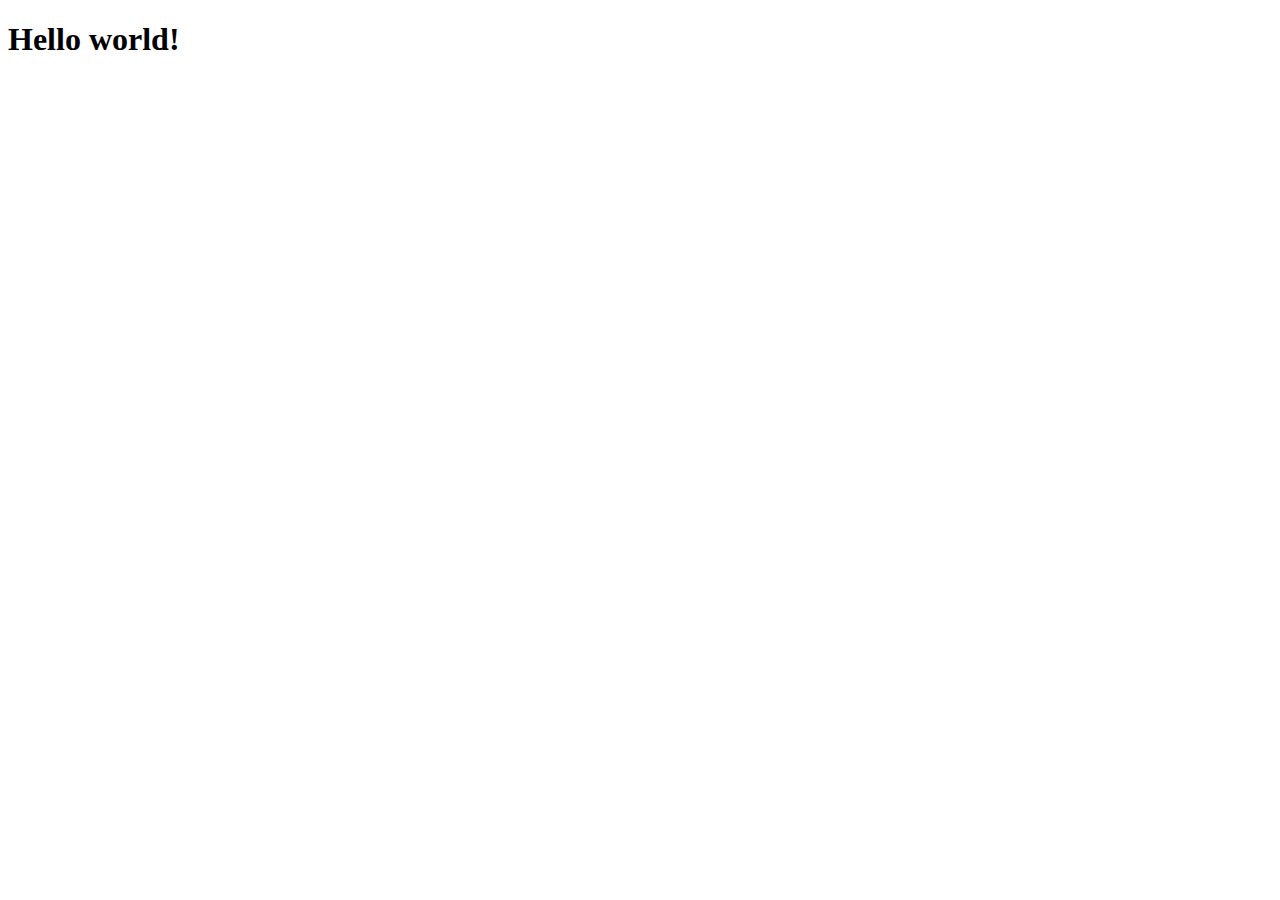
==== index.html @ f4350553 "add index.html" ====
<!DOCTYPE html>
<html lang="en">
<head>
    <meta charset="UTF-8">
    <meta name="viewport" content="width=device-width, initial-scale=1.0">
    <title>Document</title>
</head>
<body>
    <h1>Hello world!</h1>
</body>
</html>
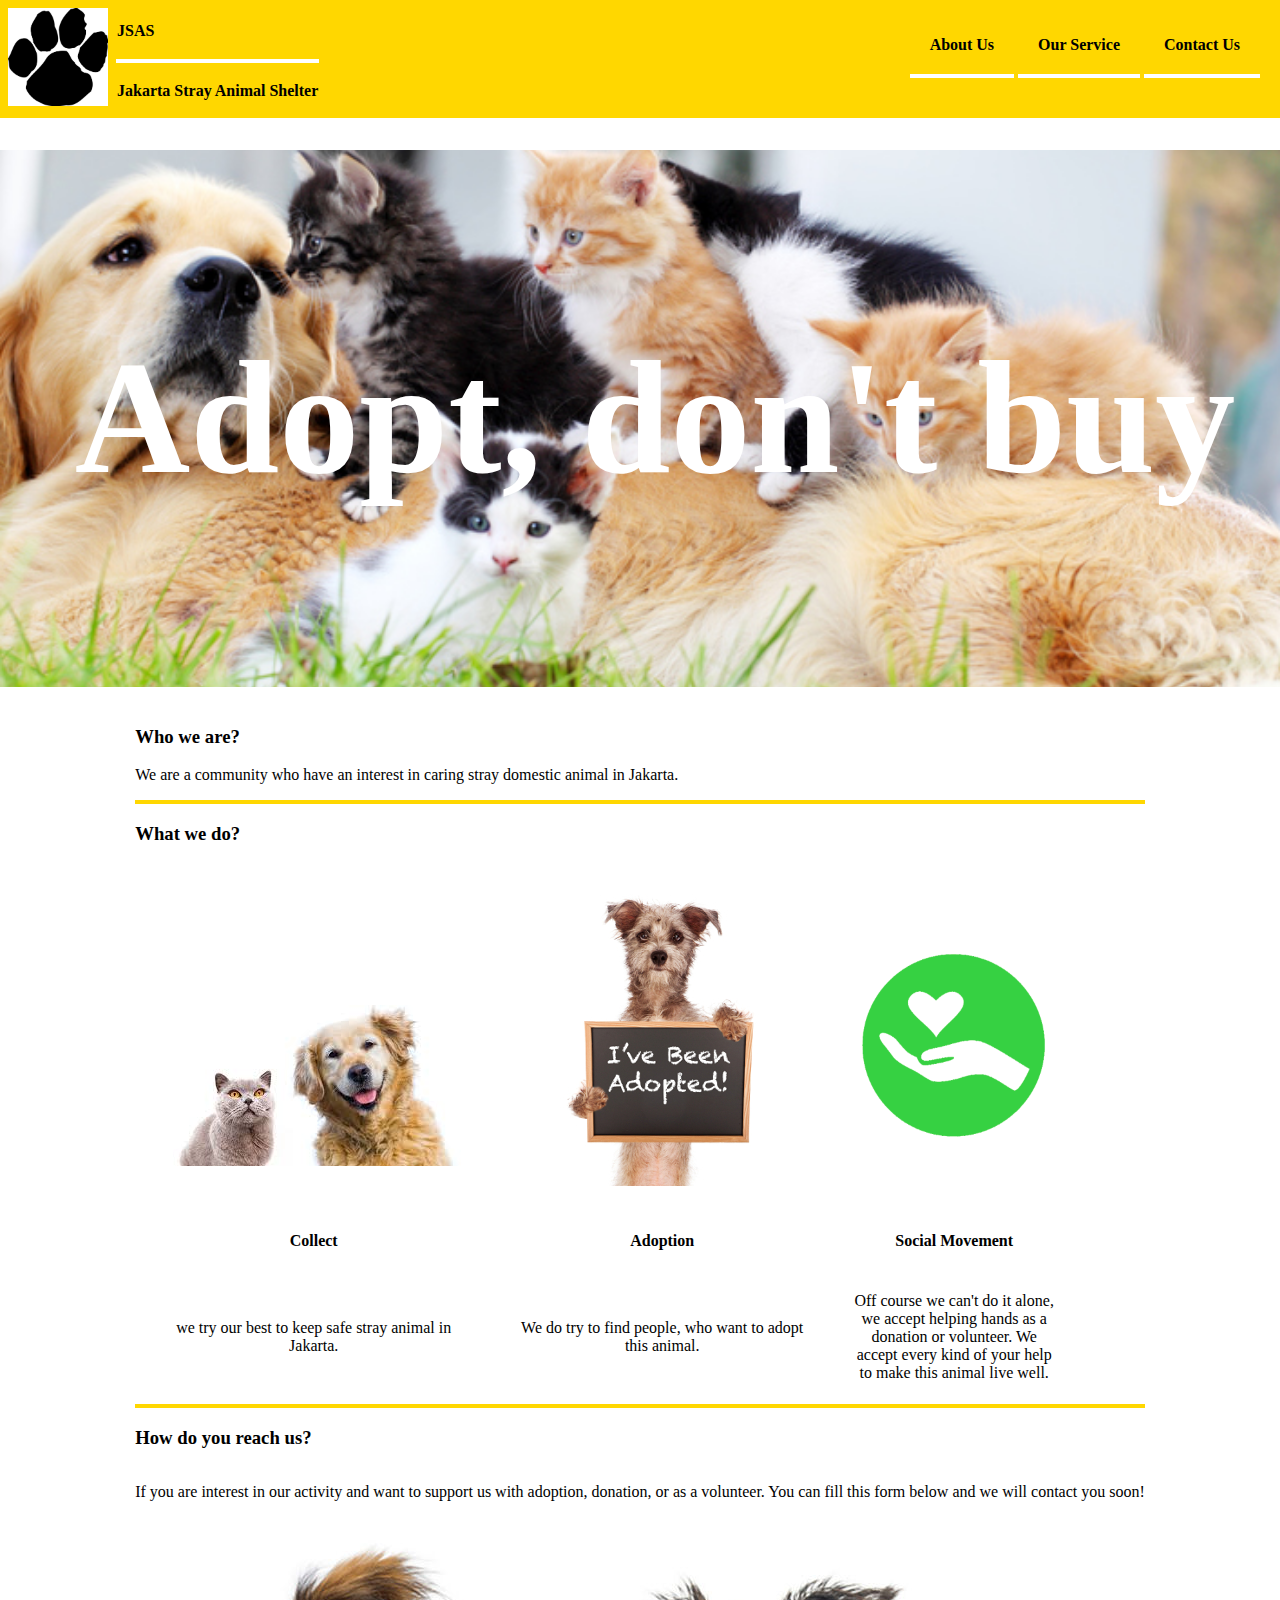
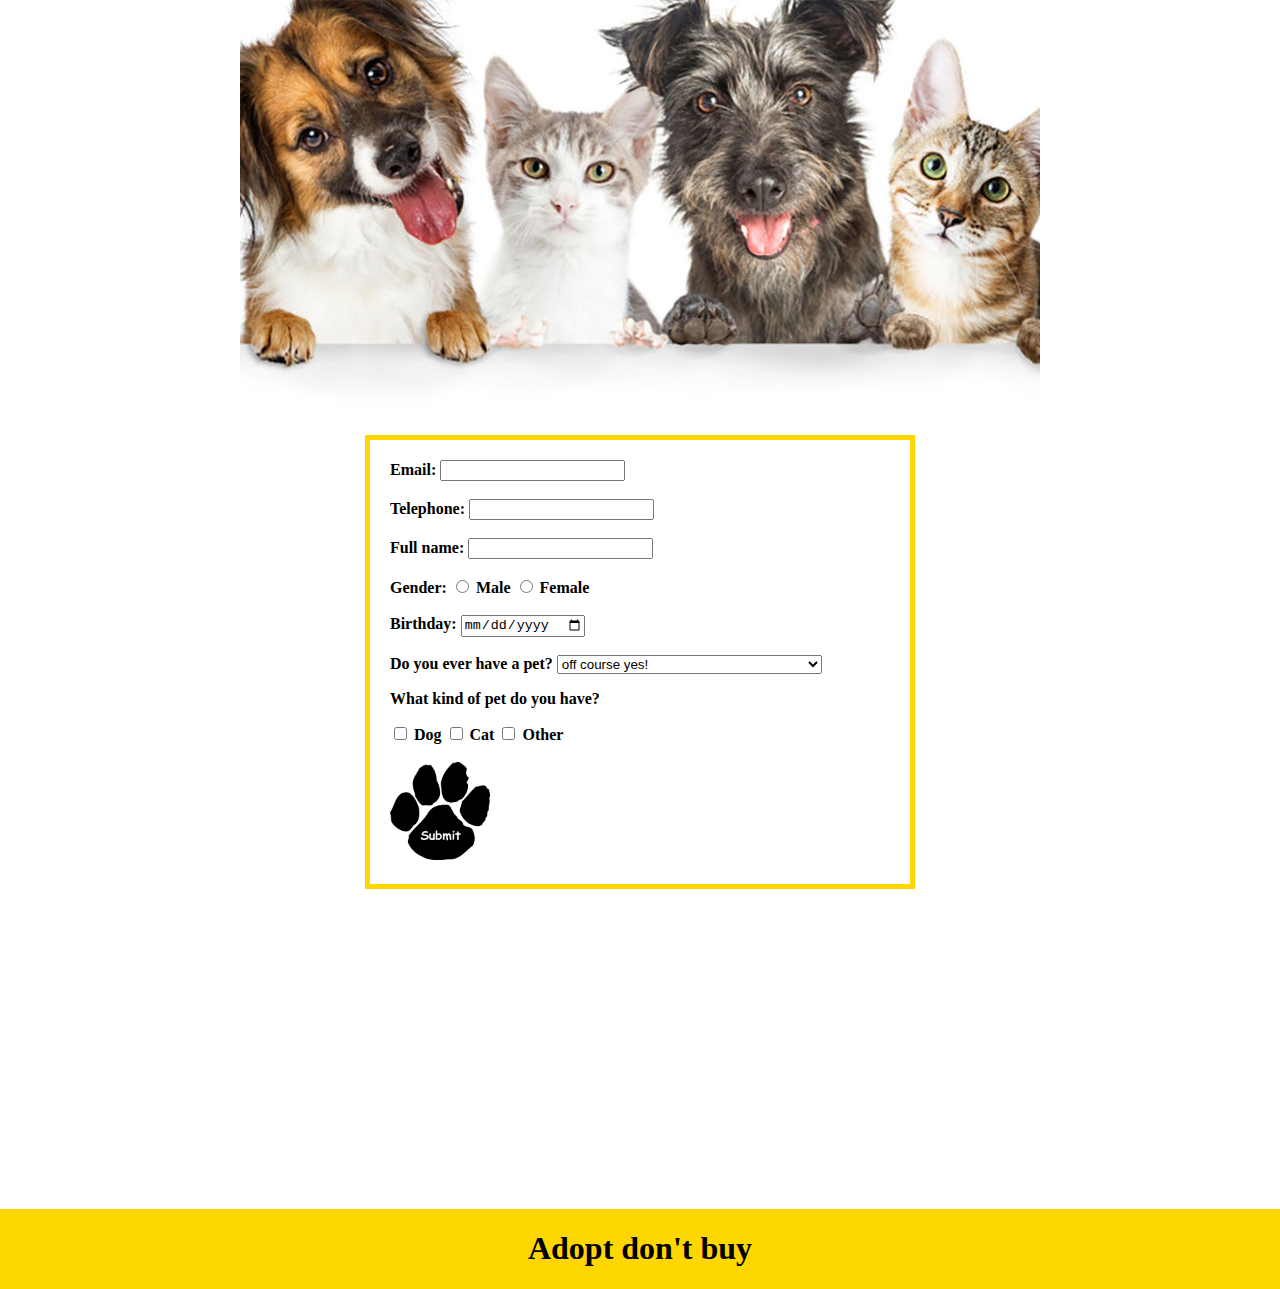
==== commit 3838fa72: "add challenge W1D3" ====
--- a/index.html
+++ b/index.html
@@ -1,11 +1,109 @@
-<!DOCTYPE html>
-<html lang="en">
-<head>
-    <meta charset="UTF-8">
-    <meta name="viewport" content="width=device-width, initial-scale=1.0">
-    <title>Document</title>
-</head>
-<body>
-    <h1>Hello world!</h1>
-</body>
+﻿<!DOCTYPE html>
+
+<html>
+<head>
+    <title>Jakarta Stray Animal Shelter</title>
+    <link href="style.css" rel="stylesheet" />
+</head>
+<body>
+    <header>
+        <table>
+            <tr>
+                <td rowspan="2"><img src="paw.jpg" /></td>
+                <td style="border-bottom: 4px solid white">JSAS</td>
+            </tr>
+            <tr>
+                <td>Jakarta Stray Animal Shelter</td>
+            </tr>
+        </table>
+        <ul>
+            <li><a href="#About-Us">About Us</a></li>
+            <li><a href="#Our-Service">Our Service</a></li>
+            <li><a href="#Contact_us">Contact Us</a></li>
+        </ul>
+    </header>
+
+
+    <section class="picture-after-header">
+        <h1 style="padding-left: 30px;">Adopt, don't buy</h1>
+    </section>
+
+    <section>
+        <div id="About-Us">
+            <h3>Who we are?</h3>
+            <p>We are a community who have an interest in caring stray domestic animal in Jakarta.</p>
+        </div>
+
+        <div id="Our-Service">
+            <h3>What we do?</h3>
+            <table>
+                <tr class="service-img">
+                    <td><img src="collect.jpg" style="position:relative; top: 50px" /></td>
+                    <td><img src="adopt.jpg" /</td>
+                    <td style="display:flex; justify-content: center;"><img src="donate.png" style="width: 200px; position: relative; top: 60px" /</td>
+                </tr>
+                <tr class="service-title">
+                    <td>Collect</td>
+                    <td>Adoption</td>
+                    <td>Social Movement</td>
+                </tr>
+                <tr class="service-desc">
+                    <td>we try our best to keep safe stray animal in Jakarta.</td>
+                    <td>We do try to find people, who want to adopt this animal.</td>
+                    <td>Off course we can't do it alone, we accept helping hands as a donation or volunteer. We accept every kind of your help to make this animal live well.</td>
+                </tr>
+            </table>
+        </div>
+
+        <div style="border-bottom: none" id="Contact_us">
+            <h3>How do you reach us?</h3>
+            <p>If you are interest in our activity and want to support us with adoption, donation, or as a volunteer. You can fill this form below and we will contact you soon! </p>
+
+            <br />
+
+            <img src="before footer.jpg" />
+
+            <form action="index.html">
+                Email:
+                <input type="email" name="email">
+                </br>
+                </br>
+                Telephone:
+                <input type="tel" name="phone" pattern="[0-9]{10,}">
+                </br>
+                </br>
+                Full name:
+                <input type="text" name="full name" />
+                </br>
+                </br>
+                Gender:
+                <input type="radio" name="Gender" value="Male" /> Male
+                <input type="radio" name="Gender" value="Female" /> Female
+                </br>
+                </br>
+                Birthday:
+                <input type="date" id="birthday" name="birthday">
+                </br>
+                </br>
+                Do you ever have a pet?
+                <select name="experience">
+                    <option>off course yes!</option>
+                    <option>nope, but always first time for everything.</option>
+                </select>
+                <p>What kind of pet do you have?</p>
+                <input type="checkbox" name="dog" /> Dog
+                <input type="checkbox" name="cat" /> Cat
+                <input type="checkbox" name="other" /> Other
+                </br>
+                </br>
+                <input style="width: 100px" type="image" src="pawSubmit.jpg" alt="Submit">
+            </form>
+        </div>
+    </section>
+
+    <footer>
+        <h1>Adopt don't buy</h1>
+    </footer>
+
+</body>
 </html>--- a/style.css
+++ b/style.css
@@ -0,0 +1,110 @@
+﻿body{
+    margin: 0;
+    padding: 0;
+    font-family:'Comic Sans MS'
+}
+
+header{
+    display: flex;
+    justify-content: space-between;
+    background-color: gold;
+    position: fixed;
+    width: 100%;
+    z-index: 10;
+}
+
+header img{
+    padding: 5px;
+    width: 100px;
+    background-color: gold;
+}
+
+header table td {
+    font-weight:700;
+}
+
+header ul {
+    margin-right: 20px;
+    align-items:center;
+}
+
+header ul li {
+    display: inline-block;
+    padding: 20px;
+    font-weight: 700;
+    border-bottom: 4px solid white;
+}
+
+a {
+    text-decoration: none;
+    color: black;
+}
+
+a:hover {
+    color: white;
+}
+
+.picture-after-header {
+    background-image: url("after header.jpg");
+    background-size: cover;
+    background-position: center;
+    background-attachment: fixed;
+
+    height: 497px;
+    align-content: center;
+    color: white;
+    font-size: 5em;
+}
+
+section {
+    position: relative;
+    top: 150px;
+    padding: 20px;
+    display: grid;
+    justify-content: center;
+}
+
+div {
+    border-bottom: 4px solid gold;
+}
+
+#Our-Service td {
+    padding: 20px;
+    width: 200px;
+}
+
+table .service-title {
+    font-weight: 700;
+    text-align: center;
+}
+
+table .service-desc {
+    text-align: center;
+}
+
+#Contact_us {
+    display: grid
+}
+
+#Contact_us img {
+    justify-self:center;
+}
+
+form {
+    font-weight: 700;
+    padding: 20px;
+    width: 500px;
+    justify-self: center;
+    border: 5px solid gold;
+}
+
+footer {
+    background-color: gold;
+    position: relative;
+    top:450px;
+    display:grid;
+}
+
+footer h1 {
+    text-align:center
+}
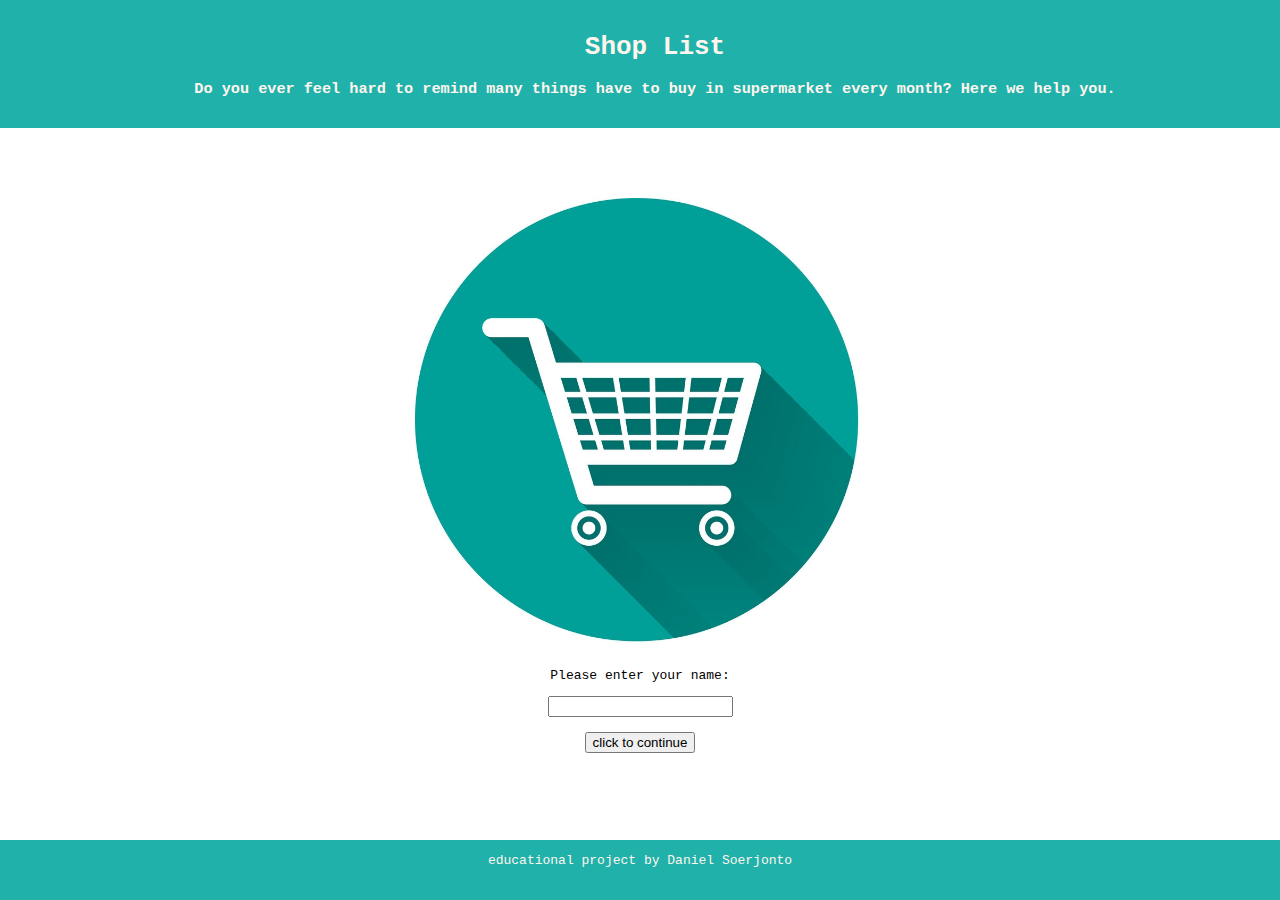
==== commit 7e3cf109: "final project phase 0" ====
--- a/index.html
+++ b/index.html
@@ -1,109 +1,83 @@
-﻿<!DOCTYPE html>
-
-<html>
-<head>
-    <title>Jakarta Stray Animal Shelter</title>
-    <link href="style.css" rel="stylesheet" />
-</head>
-<body>
-    <header>
-        <table>
-            <tr>
-                <td rowspan="2"><img src="paw.jpg" /></td>
-                <td style="border-bottom: 4px solid white">JSAS</td>
-            </tr>
-            <tr>
-                <td>Jakarta Stray Animal Shelter</td>
-            </tr>
-        </table>
-        <ul>
-            <li><a href="#About-Us">About Us</a></li>
-            <li><a href="#Our-Service">Our Service</a></li>
-            <li><a href="#Contact_us">Contact Us</a></li>
-        </ul>
-    </header>
-
-
-    <section class="picture-after-header">
-        <h1 style="padding-left: 30px;">Adopt, don't buy</h1>
-    </section>
-
-    <section>
-        <div id="About-Us">
-            <h3>Who we are?</h3>
-            <p>We are a community who have an interest in caring stray domestic animal in Jakarta.</p>
-        </div>
-
-        <div id="Our-Service">
-            <h3>What we do?</h3>
-            <table>
-                <tr class="service-img">
-                    <td><img src="collect.jpg" style="position:relative; top: 50px" /></td>
-                    <td><img src="adopt.jpg" /</td>
-                    <td style="display:flex; justify-content: center;"><img src="donate.png" style="width: 200px; position: relative; top: 60px" /</td>
-                </tr>
-                <tr class="service-title">
-                    <td>Collect</td>
-                    <td>Adoption</td>
-                    <td>Social Movement</td>
-                </tr>
-                <tr class="service-desc">
-                    <td>we try our best to keep safe stray animal in Jakarta.</td>
-                    <td>We do try to find people, who want to adopt this animal.</td>
-                    <td>Off course we can't do it alone, we accept helping hands as a donation or volunteer. We accept every kind of your help to make this animal live well.</td>
-                </tr>
-            </table>
-        </div>
-
-        <div style="border-bottom: none" id="Contact_us">
-            <h3>How do you reach us?</h3>
-            <p>If you are interest in our activity and want to support us with adoption, donation, or as a volunteer. You can fill this form below and we will contact you soon! </p>
-
-            <br />
-
-            <img src="before footer.jpg" />
-
-            <form action="index.html">
-                Email:
-                <input type="email" name="email">
-                </br>
-                </br>
-                Telephone:
-                <input type="tel" name="phone" pattern="[0-9]{10,}">
-                </br>
-                </br>
-                Full name:
-                <input type="text" name="full name" />
-                </br>
-                </br>
-                Gender:
-                <input type="radio" name="Gender" value="Male" /> Male
-                <input type="radio" name="Gender" value="Female" /> Female
-                </br>
-                </br>
-                Birthday:
-                <input type="date" id="birthday" name="birthday">
-                </br>
-                </br>
-                Do you ever have a pet?
-                <select name="experience">
-                    <option>off course yes!</option>
-                    <option>nope, but always first time for everything.</option>
-                </select>
-                <p>What kind of pet do you have?</p>
-                <input type="checkbox" name="dog" /> Dog
-                <input type="checkbox" name="cat" /> Cat
-                <input type="checkbox" name="other" /> Other
-                </br>
-                </br>
-                <input style="width: 100px" type="image" src="pawSubmit.jpg" alt="Submit">
-            </form>
-        </div>
-    </section>
-
-    <footer>
-        <h1>Adopt don't buy</h1>
-    </footer>
-
-</body>
+<!DOCTYPE html>
+<html lang="en">
+
+<head>
+    <meta charset="UTF-8">
+    <meta name="viewport" content="width=device-width, initial-scale=1.0">
+    <title>Shop List - Your Partner in Shopping</title>
+    <link href="style.css" rel="stylesheet" />
+</head>
+
+<body>
+    <header>
+        <h1 id="h1">Shop List</h1>
+        <h3>Do you ever feel hard to remind many things have to buy in supermarket every month? Here we help you.</h3>
+    </header>
+
+
+
+    <div id="landing">
+        <img src="cart.jpg" alt="">
+        <p>Please enter your name: </p>
+        <input id="name" type="text">
+        <br>
+        <br>
+        <button id="idxButton">
+            click to continue
+        </button>
+    </div>
+
+    <div id="main-page">
+        <br>
+        <br>
+        <p>Hi <strong>Value</strong>, please enter your what do you need to buy..</p>
+        
+        <table>
+            <thead>
+                <th>Grocery</th>
+                <th>Description</th>
+                <th>Quantity</th>
+                <th>Checklist</th>
+            </thead>
+            <tbody class="original">
+                <td id="Grocery">
+                    <select id="Grocery List">
+                        <option id="Food">Food</option>
+                        <option id="Cleaners">Cleaners</option>
+                        <option id="Personal Care">Personal Care</option>
+                        <option id="Other">Other</option>
+                    </select>
+                </td>
+                <td id="Description">
+                    <input type="text">
+                </td>
+                <td id="qty"><input type="number" name="Budget Value"></td>
+                <td id="checklist">
+                    <select>
+                        <option value="undone">undone</option>
+                        <option value="undone">done</option>
+                    </select>
+                </td>
+            </tbody>
+        </table>
+        
+        <br>
+        <br>
+        
+        <button id="add-list">
+            add another first line list
+        </button>
+
+        <button id="delete-list">
+            delete the first line list
+        </button>
+    </div>
+    
+    <footer>
+        <p>educational project by Daniel Soerjonto</p>
+    </footer>
+
+    <script src="script.js"></script>
+</body>
+
 </html>--- a/style.css
+++ b/style.css
@@ -1,110 +1,59 @@
-﻿body{
-    margin: 0;
-    padding: 0;
-    font-family:'Comic Sans MS'
-}
-
-header{
-    display: flex;
-    justify-content: space-between;
-    background-color: gold;
-    position: fixed;
-    width: 100%;
-    z-index: 10;
-}
-
-header img{
-    padding: 5px;
-    width: 100px;
-    background-color: gold;
-}
-
-header table td {
-    font-weight:700;
-}
-
-header ul {
-    margin-right: 20px;
-    align-items:center;
-}
-
-header ul li {
-    display: inline-block;
-    padding: 20px;
-    font-weight: 700;
-    border-bottom: 4px solid white;
-}
-
-a {
-    text-decoration: none;
-    color: black;
-}
-
-a:hover {
-    color: white;
-}
-
-.picture-after-header {
-    background-image: url("after header.jpg");
-    background-size: cover;
-    background-position: center;
-    background-attachment: fixed;
-
-    height: 497px;
-    align-content: center;
-    color: white;
-    font-size: 5em;
-}
-
-section {
-    position: relative;
-    top: 150px;
-    padding: 20px;
-    display: grid;
-    justify-content: center;
-}
-
-div {
-    border-bottom: 4px solid gold;
-}
-
-#Our-Service td {
-    padding: 20px;
-    width: 200px;
-}
-
-table .service-title {
-    font-weight: 700;
-    text-align: center;
-}
-
-table .service-desc {
-    text-align: center;
-}
-
-#Contact_us {
-    display: grid
-}
-
-#Contact_us img {
-    justify-self:center;
-}
-
-form {
-    font-weight: 700;
-    padding: 20px;
-    width: 500px;
-    justify-self: center;
-    border: 5px solid gold;
-}
-
-footer {
-    background-color: gold;
-    position: relative;
-    top:450px;
-    display:grid;
-}
-
-footer h1 {
-    text-align:center
-}
+body{
+    /* display: flex; */
+    justify-content: center;
+    align-content: center;
+    display: block;
+    /* align-items: flex-start; */
+    overflow:scroll;
+    margin: 0;
+    font-family: monospace;
+}
+
+header{
+    text-align: center;
+    background-color: lightseagreen;
+    color: seashell;
+    padding: 15px;
+    width: 100%;
+}
+
+img {
+    width: 300px;
+}
+
+#landing {
+    margin-top: 70px;
+}
+
+div{
+    text-align: center;
+}
+
+div img{
+    width: 450px;
+}
+
+table {
+    display: inline-block;
+    background-color: white;
+}
+
+#main-page{
+    display: none;
+}
+
+.red-white {
+    color: white;
+    background-color: red;
+}
+
+footer {
+    position:absolute;
+    bottom:0;
+    width:100%;
+    height:60px;   /* Height of the footer */
+    background-color: lightseagreen;
+    color: seashell;
+    text-align: center;
+    width: 100%;
+}